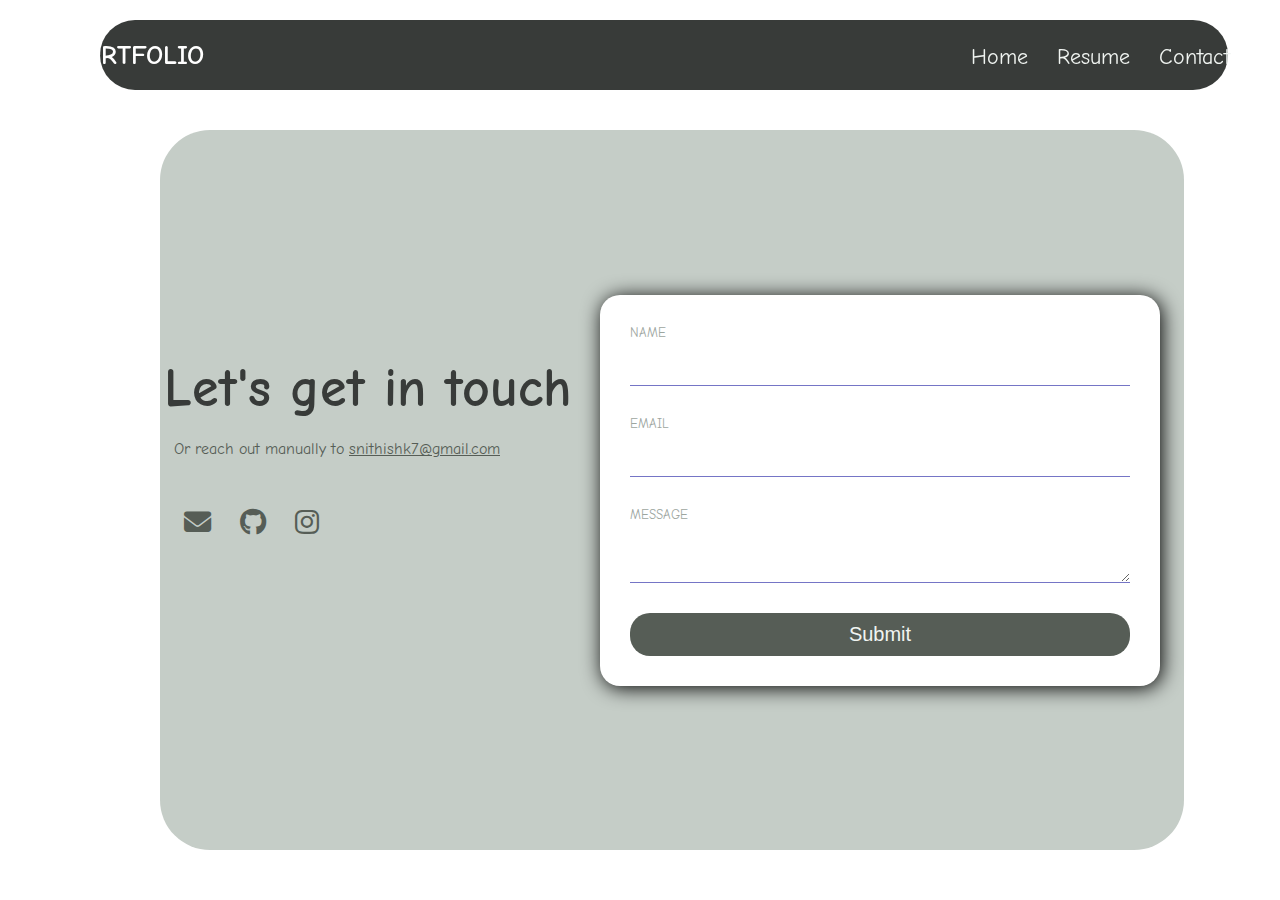
==== form.html @ d85cfa69 "form validation using DOM" ====
<!DOCTYPE html>
<html lang="en">
<head>
    <meta charset="UTF-8">
    <meta http-equiv="X-UA-Compatible" content="IE=edge">
    <meta name="viewport" content="width=device-width, initial-scale=1.0">
    <link rel="stylesheet" href="https://cdnjs.cloudflare.com/ajax/libs/font-awesome/6.6.0/css/all.min.css">
    <link rel="preconnect" href="https://fonts.googleapis.com">
    <link rel="preconnect" href="https://fonts.gstatic.com" crossorigin>
    <link href="https://fonts.googleapis.com/css2?family=Comic+Neue:ital,wght@0,300;0,400;0,700;1,300;1,400;1,700&display=swap" rel="stylesheet">
    <title>Document</title>
    <link rel="stylesheet" href="formcss.css">
</head>
<body>
    <nav class="top">
        <h3>PORTFOLIO</h3>
        <ul id="flex">
            <li class="li"><a href="index.html">Home</a></li>
            <li class="li"><a href="resume2.html">Resume</a></li>
            <li class="li"><a href="form.html">Contact</a></li>
        </ul>
    </nav>
    <div class="main">
        <div class="left">
            <div class="cont">
                <h1>Let's get in touch</h1>
                <p> Or reach out manually to <a href="mailto:pwrbuster-snithishk7@gmail.com" class="lin">snithishk7@gmail.com</a></p>
                <div class="bottom">
                    <ul class="bot-li">
                        <li><a href="mailto:pwrbuster-snithishk7@gmail.com" class="bot-lis"><i class="fa-solid fa-envelope"></i></a></li>
                        <li><a href="https://github.com/" class="bot-lis"><i class="fa-brands fa-github"></i></a></li>
                        
                        <li><a href="https://www.instagram.com/nithishkumar.___/?hl=en" class="bot-lis"><i class="fa-brands fa-instagram"></i></a></li>
                    </ul>
                </div>
            </div>
        </div>
        <div class="right">
            <form id="contactForm">
                <div class="form-group">
                    <label for="name">NAME</label>
                    <input type="text" id="name" required>
                </div>
                <div class="form-group">
                    <label for="email">EMAIL</label>
                    <input type="email" id="email" required>
                </div>
                <div class="form-group">
                    <label for="message">MESSAGE</label>
                    <textarea id="message"  required></textarea>
                </div>
                <div class="form-group">
                    <button type="submit">Submit</button>
                </div>
            </form>
        </div>
    </div>
    <script>
        document.getElementById('contactForm').addEventListener('submit', function(event) {
            event.preventDefault(); 
            const name = document.getElementById('name').value.trim();
            const email = document.getElementById('email').value.trim();
            const message = document.getElementById('message').value.trim();

            if (name === '') {
                alert('Please enter your name.');
                return;
            }

            const emailPattern = /^[^\s@]+@[^\s@]+\.[^\s@]+$/;
            if (!emailPattern.test(email)) {
                alert('Please enter a valid email address.');
                return;
            }

            if (message === '') {
                alert('Please enter a message.');
                return;
            }

            alert('Form submitted successfully!');
        });
    </script>
</body>
</html>
---- formcss.css ----
@import url('https://fonts.googleapis.com/css2?family=Poppins:ital,wght@0,100;0,200;0,300;0,400;0,500;0,600;0,700;0,800;0,900;1,100;1,200;1,300;1,400;1,500;1,600;1,700;1,800;1,900&display=swap');
body {
    font-family: "Comic Neue", cursive;
    margin: 0;
    display: flex;
    flex-direction: column;
    background-color: white;
    font-size: small;
}

label{
    color: #9da69f;
}
.main {
    display: flex;
    align-items: center;
    justify-content: space-around;
    color: #383b39;
    height: 90vh;
    margin-top: 80px;
    width: 80%;
    border-radius: 50px;
    background-color: #c5cdc7;
    margin-left: 160px;
}
#contactForm{
    display: flex;
    flex-direction: column;
    gap: 30px;
}
.cont>p{
    color: #565d56;
    font-size: medium;
}
.cont p>a{
    color: #565d56;
}
.top {
    display: flex;
    justify-content: space-around;
    align-items: center;
    height: 30px;
    font-size: 1.5rem;
    background-color:#383b39;
    color: #f0f4f1;
    padding: 20px;
    position: fixed;
    width: 85%;
    border-radius: 50px;
    margin-left: 100px;
    margin-top: 20px;
}

#flex{
    position: relative;
   left: 200px;
gap:20px 
}
h3,p,li,ul{
    list-style: none;
    display: inline;
    padding: 10px;
    color: white;
}
.main{
    position: relative;
    top: 50px;
    height: 80vh;
}
.left {
    display: flex;
    justify-content: center;
    align-items: center;
    position: relative;
    bottom: 60px;
}
.bottom{
    margin-top: 50px;
}

.right {
    width: 100%;
    max-width: 500px; 
    margin: 20px; 
    background: white;
    color: red;
    border-radius: 20px;
    box-shadow: 2px 2px 20px black;
    padding: 30px;
}

h1 {
    margin-bottom: 20px;
    font-size: 3.4rem;
}
.bot-li li >a{
    height: 80px;
    width: 80px;
    color: #565d56;
    
    
}
.bot-li li >a:hover{
    
    color:#565d56;
    font-size: larger;
    

}
#flex li >a{
    text-decoration: none;
    color:#f0f4f1; ;
    font-size: 1.4rem;
}
#flex li >a:hover{
    text-decoration: none;
    color:#565d56;
    font-size: 1.4rem;
}
h3, p, li, ul {
    list-style: none;
    padding: 10px;
    color: white;
    font-size: 1.7rem;
}
h3{
    position: relative;
    right: 220px;
}

.form-group {
    display: flex;
    flex-direction: column;
    gap: 10px;
}

input, textarea {
    color: blue;
    border: solid 1px rgb(117, 117, 198);
    border-left: none;
    border-right: none;
    border-top: none;
    background: transparent;
    outline: none;
    padding: 10px; 
}

button {
    background-color: #565d56;
    color: #f0f4f1;
    font-size: 20px;
    width: 100%;
    padding: 10px;
    border-radius: 20px;
    border: none;
    cursor: pointer;
    transition: background-color 0.3s;
}

button:hover {
    background-color:#9da69f;
    color: #565d56;
    font-weight: bold;
}

@media (max-width: 480px) {
    .main {
        flex-direction: column;
        width: 95vw;
        margin-top: 100px;
        height: auto; /* Allow height to adjust */
    }
    #flex li >a{
        text-decoration: none;
        color: white;
        font-size: 1.4rem;
    }
    .top >h3{
        display: none;
    }
    h1{
        font-size: 1.5rem;
        text-align: center;
    }
    .bot-li li >a{
        margin-left: 50px;
    }
    .cont >p{
        margin-left: 50px;
    }
    .cont p>a{
        margin-left: 70px;
    }
    .left {
        margin-left: 10px; /* Center left section */
        margin-top: 100px;
        align-items: center;
        justify-content: center;
    }
    .right {
        width: 90%; /* Make right section more flexible */
        margin: auto; /* Center right section */
    }
    input, textarea {
        width: 100%; /* Full width on smaller screens */
    }
    .right{
        position: relative;
        width: 300px;
        top: -50px;
    }
}
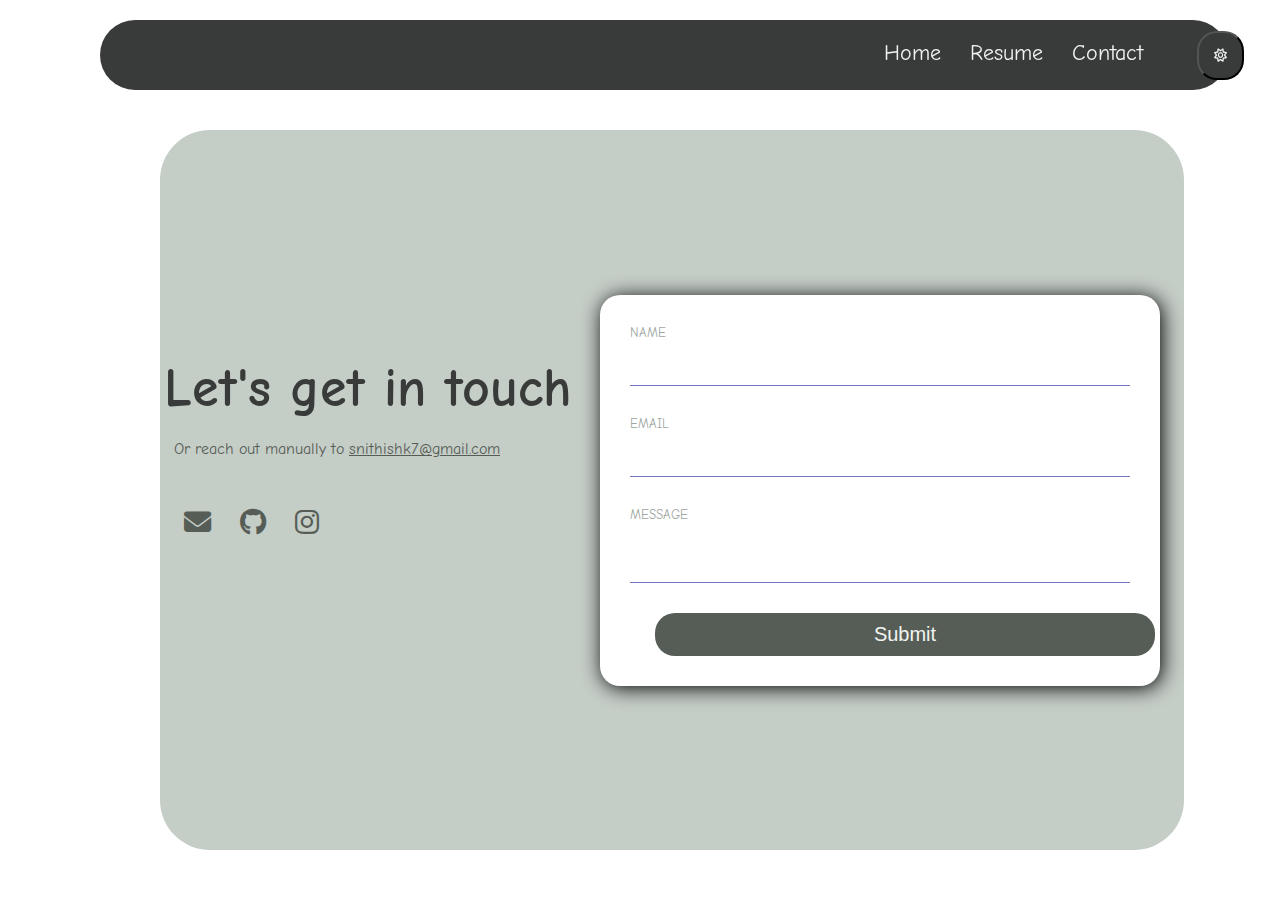
==== commit 83be682d: "git notes  added" ====
--- a/form.html
+++ b/form.html
@@ -13,11 +13,12 @@
 </head>
 <body>
     <nav class="top">
-        <h3>PORTFOLIO</h3>
+        
         <ul id="flex">
             <li class="li"><a href="index.html">Home</a></li>
             <li class="li"><a href="resume2.html">Resume</a></li>
             <li class="li"><a href="form.html">Contact</a></li>
+            <li class="li"> <button id="mc"><i class="fa-regular fa-sun"></i></button></li>
         </ul>
     </nav>
     <div class="main">
@@ -50,7 +51,7 @@
                     <textarea id="message"  required></textarea>
                 </div>
                 <div class="form-group">
-                    <button type="submit">Submit</button>
+                    <button type="submit" class="btn">Submit</button>
                 </div>
             </form>
         </div>
@@ -80,6 +81,30 @@
 
             alert('Form submitted successfully!');
         });
+        // Add this to your javascript.js
+document.getElementById('mc').addEventListener('click', function() {
+    // Toggle dark mode for body
+    document.body.classList.toggle('dark-mode');
+
+    // Toggle dark mode for the top navigation
+    const topNav = document.querySelector('.top');
+    topNav.classList.toggle('dark-mode');
+
+    // Toggle dark mode for the main section
+    const mainSection = document.querySelector('.main');
+    mainSection.classList.toggle('dark-mode'); // Toggle dark mode for main
+
+    // Toggle dark mode for buttons
+    const buttons = document.querySelectorAll('.btnn, #mc, .nk');
+    buttons.forEach(button => {
+        button.classList.toggle('dark-mode');
+    });
+
+    // Toggle dark mode for the h1 element
+    const heading = document.querySelector('h1');
+    heading.classList.toggle('dark-mode');
+});
+
     </script>
 </body>
 </html>
--- a/formcss.css
+++ b/formcss.css
@@ -6,6 +6,9 @@
     flex-direction: column;
     background-color: white;
     font-size: small;
+}
+body.dark-mode {
+    background-color: #1a1a1a; /* Dark mode background */
 }
 
 label{
@@ -34,6 +37,19 @@
 }
 .cont p>a{
     color: #565d56;
+}
+#mc{
+
+
+}
+button{
+    margin-left: 25px;
+    padding: 15px;
+    background-color: #383b39;
+    color: black;
+    border-radius: 20px;
+    
+    
 }
 .top {
     display: flex;
@@ -53,7 +69,7 @@
 
 #flex{
     position: relative;
-   left: 200px;
+   left: 400px;
 gap:20px 
 }
 h3,p,li,ul{
@@ -107,6 +123,10 @@
     
 
 }
+#mc{
+    color:#f0f4f1;
+    
+}
 #flex li >a{
     text-decoration: none;
     color:#f0f4f1; ;
@@ -143,9 +163,10 @@
     background: transparent;
     outline: none;
     padding: 10px; 
-}
-
-button {
+    resize: none;
+}
+
+.btn {
     background-color: #565d56;
     color: #f0f4f1;
     font-size: 20px;
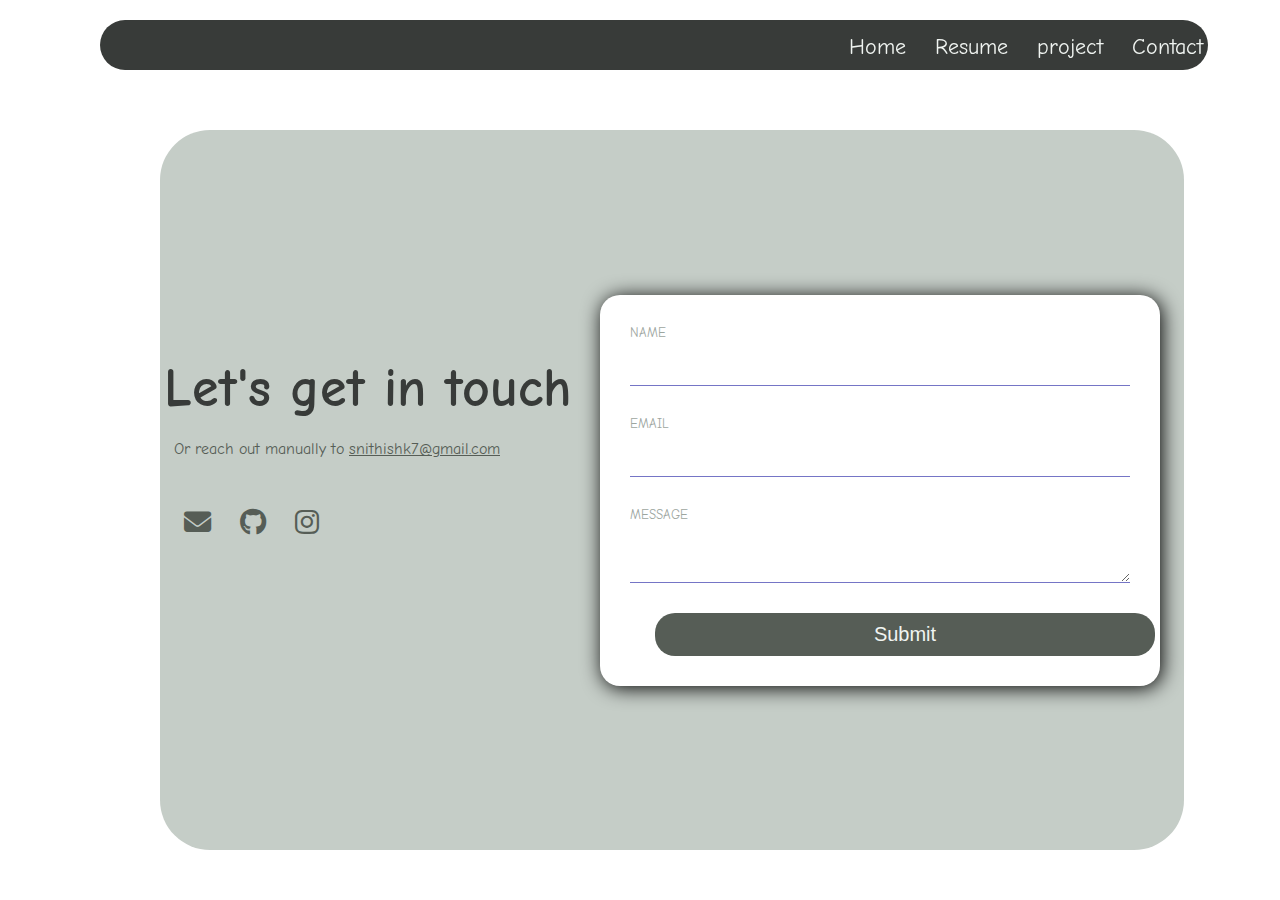
==== commit 4ebaf0ea: "Nithishkumar profile" ====
--- a/form.html
+++ b/form.html
@@ -17,8 +17,9 @@
         <ul id="flex">
             <li class="li"><a href="index.html">Home</a></li>
             <li class="li"><a href="resume2.html">Resume</a></li>
+            <li class="li"> <a href="project.html">project</a></li>
             <li class="li"><a href="form.html">Contact</a></li>
-            <li class="li"> <button id="mc"><i class="fa-regular fa-sun"></i></button></li>
+            <li id="yc"><i class="fa-regular fa-sun"></i></button></li>
         </ul>
     </nav>
     <div class="main">
@@ -82,7 +83,7 @@
             alert('Form submitted successfully!');
         });
         // Add this to your javascript.js
-document.getElementById('mc').addEventListener('click', function() {
+document.getElementById('yc').addEventListener('click', function() {
     // Toggle dark mode for body
     document.body.classList.toggle('dark-mode');
 
--- a/formcss.css
+++ b/formcss.css
@@ -9,6 +9,26 @@
 }
 body.dark-mode {
     background-color: #1a1a1a; /* Dark mode background */
+}
+.dark-mode .top{
+    background-color: white;
+  
+}
+.dark-mode #flex>.li>a {
+    color: black;
+}
+.dark-mode #flex>.li>a :hover{
+    color: #565d56;
+}
+.dark-mode #yc{
+    color: black;
+}
+.dark-mode #flex>.li>a :hover{
+    color: #565d56;
+
+}
+.dark-mode #yc:hover{
+    color: #565d56;
 }
 
 label{
@@ -40,7 +60,7 @@
 }
 #mc{
 
-
+    color: #f0f4f1;
 }
 button{
     margin-left: 25px;
@@ -59,7 +79,7 @@
     font-size: 1.5rem;
     background-color:#383b39;
     color: #f0f4f1;
-    padding: 20px;
+    padding: 10px;
     position: fixed;
     width: 85%;
     border-radius: 50px;
@@ -113,6 +133,7 @@
     height: 80px;
     width: 80px;
     color: #565d56;
+    transition: transform .5s ease-in-out ;
     
     
 }
@@ -120,16 +141,13 @@
     
     color:#565d56;
     font-size: larger;
-    
-
-}
-#mc{
-    color:#f0f4f1;
-    
+    transform: scale(1.5s) rotate(360deg);
+    
+
 }
 #flex li >a{
     text-decoration: none;
-    color:#f0f4f1; ;
+    color:#f0f4f1; 
     font-size: 1.4rem;
 }
 #flex li >a:hover{
@@ -163,7 +181,6 @@
     background: transparent;
     outline: none;
     padding: 10px; 
-    resize: none;
 }
 
 .btn {
@@ -189,13 +206,45 @@
         flex-direction: column;
         width: 95vw;
         margin-top: 100px;
-        height: auto; /* Allow height to adjust */
-    }
-    #flex li >a{
-        text-decoration: none;
-        color: white;
-        font-size: 1.4rem;
-    }
+        height: auto;
+        position: relative;
+        margin-top:15px ;
+    }
+        
+    .top{
+        width: 80vw;
+        position: relative;
+        left: 30px;
+        padding-bottom: 30px;
+        margin-left: 0px;
+        
+    
+        
+    }
+    #mc{
+position: relative;
+left: 80px;
+    }
+    .top>ul{
+    position: relative;
+    right: 10px;
+    margin-left: 0px;
+    font-size: 10px;
+    }
+    
+    .top >h3{
+        display: none;
+    }
+    #flex{
+        left: 0px;
+        position: relative;
+        
+    }
+    
+    .top >h3{
+        display: none;
+    }
+    
     .top >h3{
         display: none;
     }
@@ -230,4 +279,8 @@
         width: 300px;
         top: -50px;
     }
-}
+    .main{
+        position: relative;
+        right: 150px;
+    }
+}
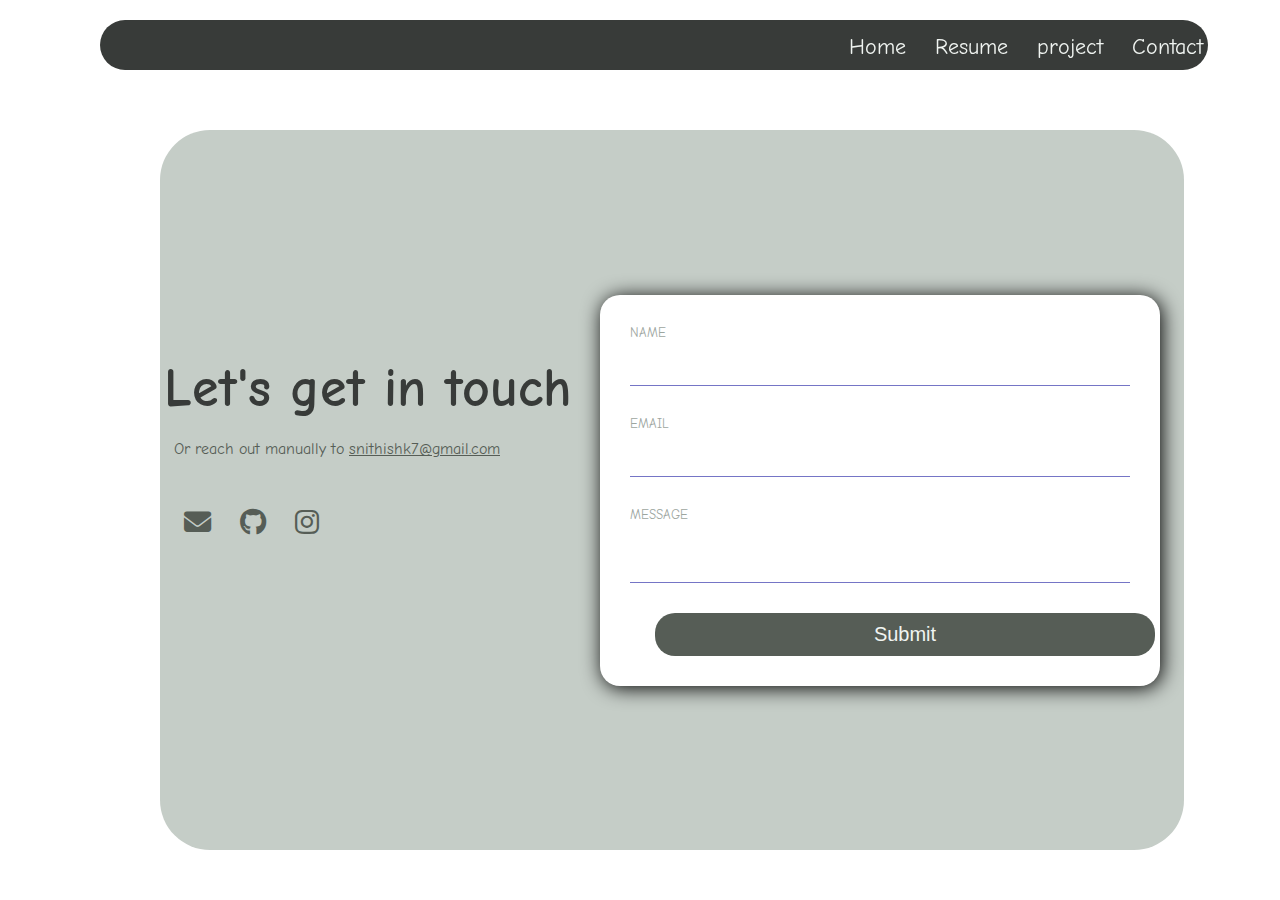
==== commit 7c978262: "Nithishkumar profile" ====
--- a/form.html
+++ b/form.html
@@ -57,6 +57,7 @@
             </form>
         </div>
     </div>
+ 
     <script>
         document.getElementById('contactForm').addEventListener('submit', function(event) {
             event.preventDefault(); 
@@ -107,5 +108,6 @@
 });
 
     </script>
+     
 </body>
 </html>
--- a/formcss.css
+++ b/formcss.css
@@ -180,8 +180,10 @@
     border-top: none;
     background: transparent;
     outline: none;
-    padding: 10px; 
-}
+    padding: 10px;
+    resize: none; 
+}
+
 
 .btn {
     background-color: #565d56;
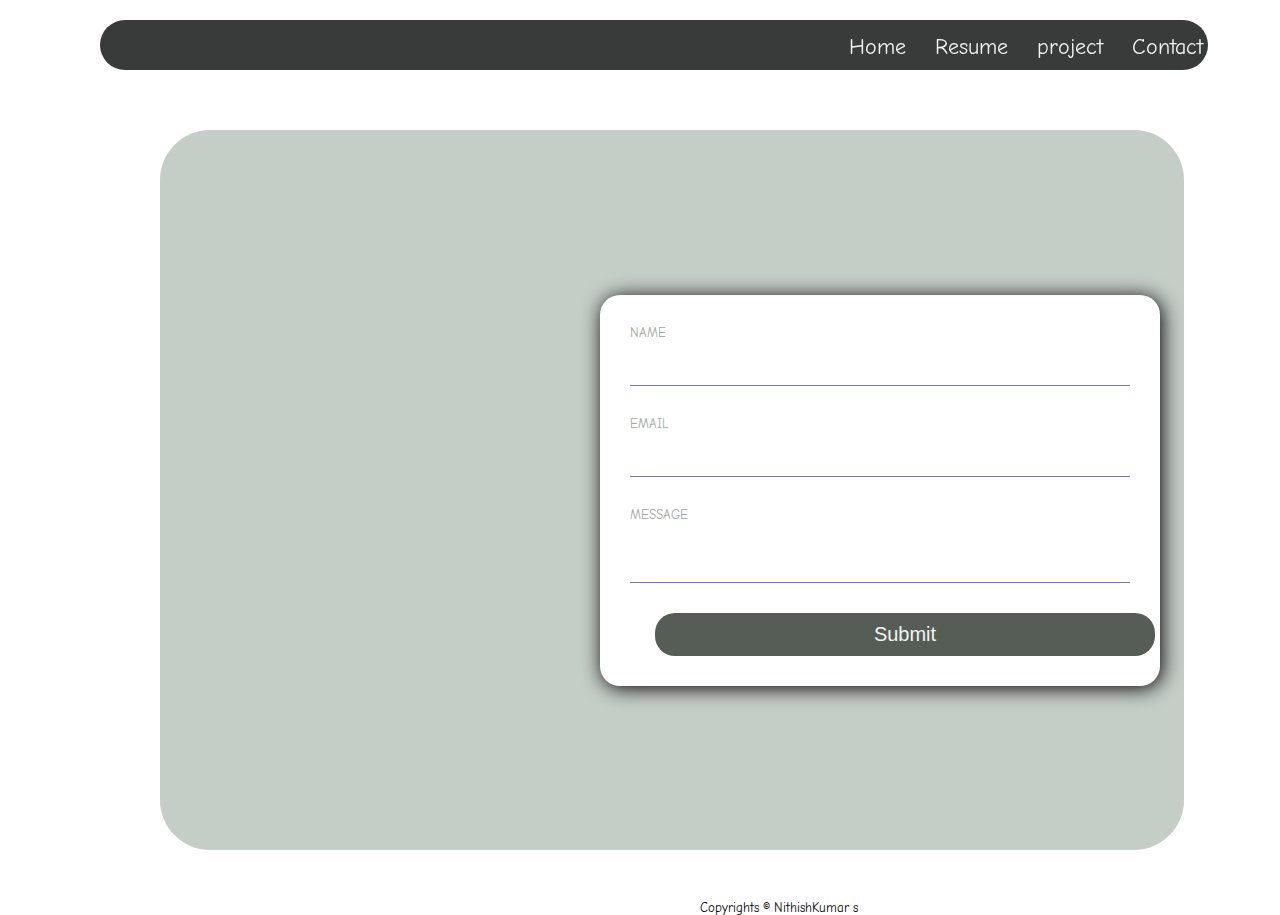
==== commit 2663f019: "Nithishkumar final portfolio" ====
--- a/form.html
+++ b/form.html
@@ -108,6 +108,8 @@
 });
 
     </script>
-     
+     <footer>
+        Copyrights  &copy; NithishKumar s 
+      </footer>
 </body>
 </html>
--- a/formcss.css
+++ b/formcss.css
@@ -13,6 +13,9 @@
 .dark-mode .top{
     background-color: white;
   
+}
+.dark-mode footer{
+    color: white;
 }
 .dark-mode #flex>.li>a {
     color: black;
@@ -141,9 +144,29 @@
     
     color:#565d56;
     font-size: larger;
-    transform: scale(1.5s) rotate(360deg);
-    
-
+    
+    
+
+}
+
+#yc i:hover{
+    color:#565d56;
+    cursor: pointer;
+    transform: rotate(360deg);
+    transition: 1.5s;
+
+    
+}
+.cont{
+    transform:translateX(-100%) ;
+    opacity: 0;
+    animation: slideOut 1s forwards;
+}
+@keyframes slideOut{
+    to{
+        transform: translateX(0);
+        opacity: 1;
+    }
 }
 #flex li >a{
     text-decoration: none;
@@ -202,6 +225,11 @@
     color: #565d56;
     font-weight: bold;
 }
+footer{
+position: relative;
+margin-top: 100px;
+margin-left: 700px;
+}
 
 @media (max-width: 480px) {
     .main {
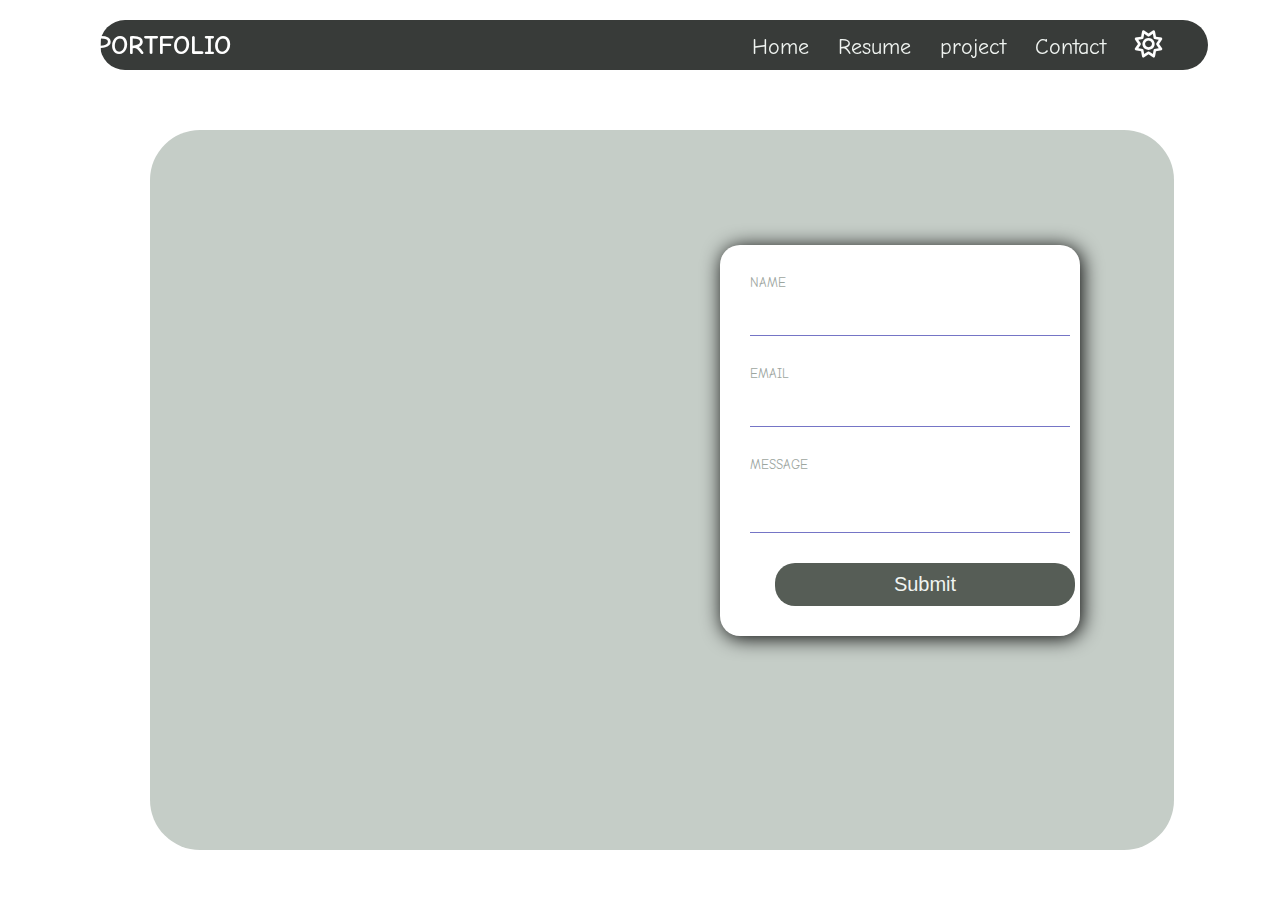
==== commit 9062774e: "changes maded new portfolio" ====
--- a/form.html
+++ b/form.html
@@ -13,8 +13,9 @@
 </head>
 <body>
     <nav class="top">
-        
+        <h3>PORTFOLIO</h3>
         <ul id="flex">
+            
             <li class="li"><a href="index.html">Home</a></li>
             <li class="li"><a href="resume2.html">Resume</a></li>
             <li class="li"> <a href="project.html">project</a></li>
--- a/formcss.css
+++ b/formcss.css
@@ -36,6 +36,9 @@
 
 label{
     color: #9da69f;
+}
+.dark-mode .top>h3{
+    color: black;
 }
 .main {
     display: flex;
@@ -47,7 +50,7 @@
     width: 80%;
     border-radius: 50px;
     background-color: #c5cdc7;
-    margin-left: 160px;
+    margin-left: 300px;
 }
 #contactForm{
     display: flex;
@@ -91,8 +94,7 @@
 }
 
 #flex{
-    position: relative;
-   left: 400px;
+    margin-left: 240px;
 gap:20px 
 }
 h3,p,li,ul{
@@ -100,6 +102,9 @@
     display: inline;
     padding: 10px;
     color: white;
+}
+.top>h3{
+    margin-left: 180px;
 }
 .main{
     position: relative;
@@ -238,46 +243,48 @@
         margin-top: 100px;
         height: auto;
         position: relative;
-        margin-top:15px ;
-    }
+        margin-top:80px ;
         
+    }
+      
+    #flex{
+        width: 80vw;
+        position: relative;
+        left: 15px;
+        padding-bottom: 20px;
+        margin-left: 0px;
+        }
+    #yc{
+position: relative;
+top: 2px;
+font-size: 13px;
+    }
+#flex>.li>a{
+    position: relative;
+    font-size: 13px;
+
+    }
+    #flex>.li>a:hover{
+        position: relative;
+        font-size: 13px;
+    
+        }
+    
+    #flex >h3{
+        display: none;
+    }
+
+    .left{
+        width: 100%;
+        position: relative;
+    }
     .top{
-        width: 80vw;
-        position: relative;
-        left: 30px;
-        padding-bottom: 30px;
-        margin-left: 0px;
+        margin-left: 17px;
         
-    
+    }
+
+}
         
-    }
-    #mc{
-position: relative;
-left: 80px;
-    }
-    .top>ul{
-    position: relative;
-    right: 10px;
-    margin-left: 0px;
-    font-size: 10px;
-    }
-    
-    .top >h3{
-        display: none;
-    }
-    #flex{
-        left: 0px;
-        position: relative;
-        
-    }
-    
-    .top >h3{
-        display: none;
-    }
-    
-    .top >h3{
-        display: none;
-    }
     h1{
         font-size: 1.5rem;
         text-align: center;
@@ -313,4 +320,7 @@
         position: relative;
         right: 150px;
     }
-}
+    footer{
+        display: none;
+    }
+
